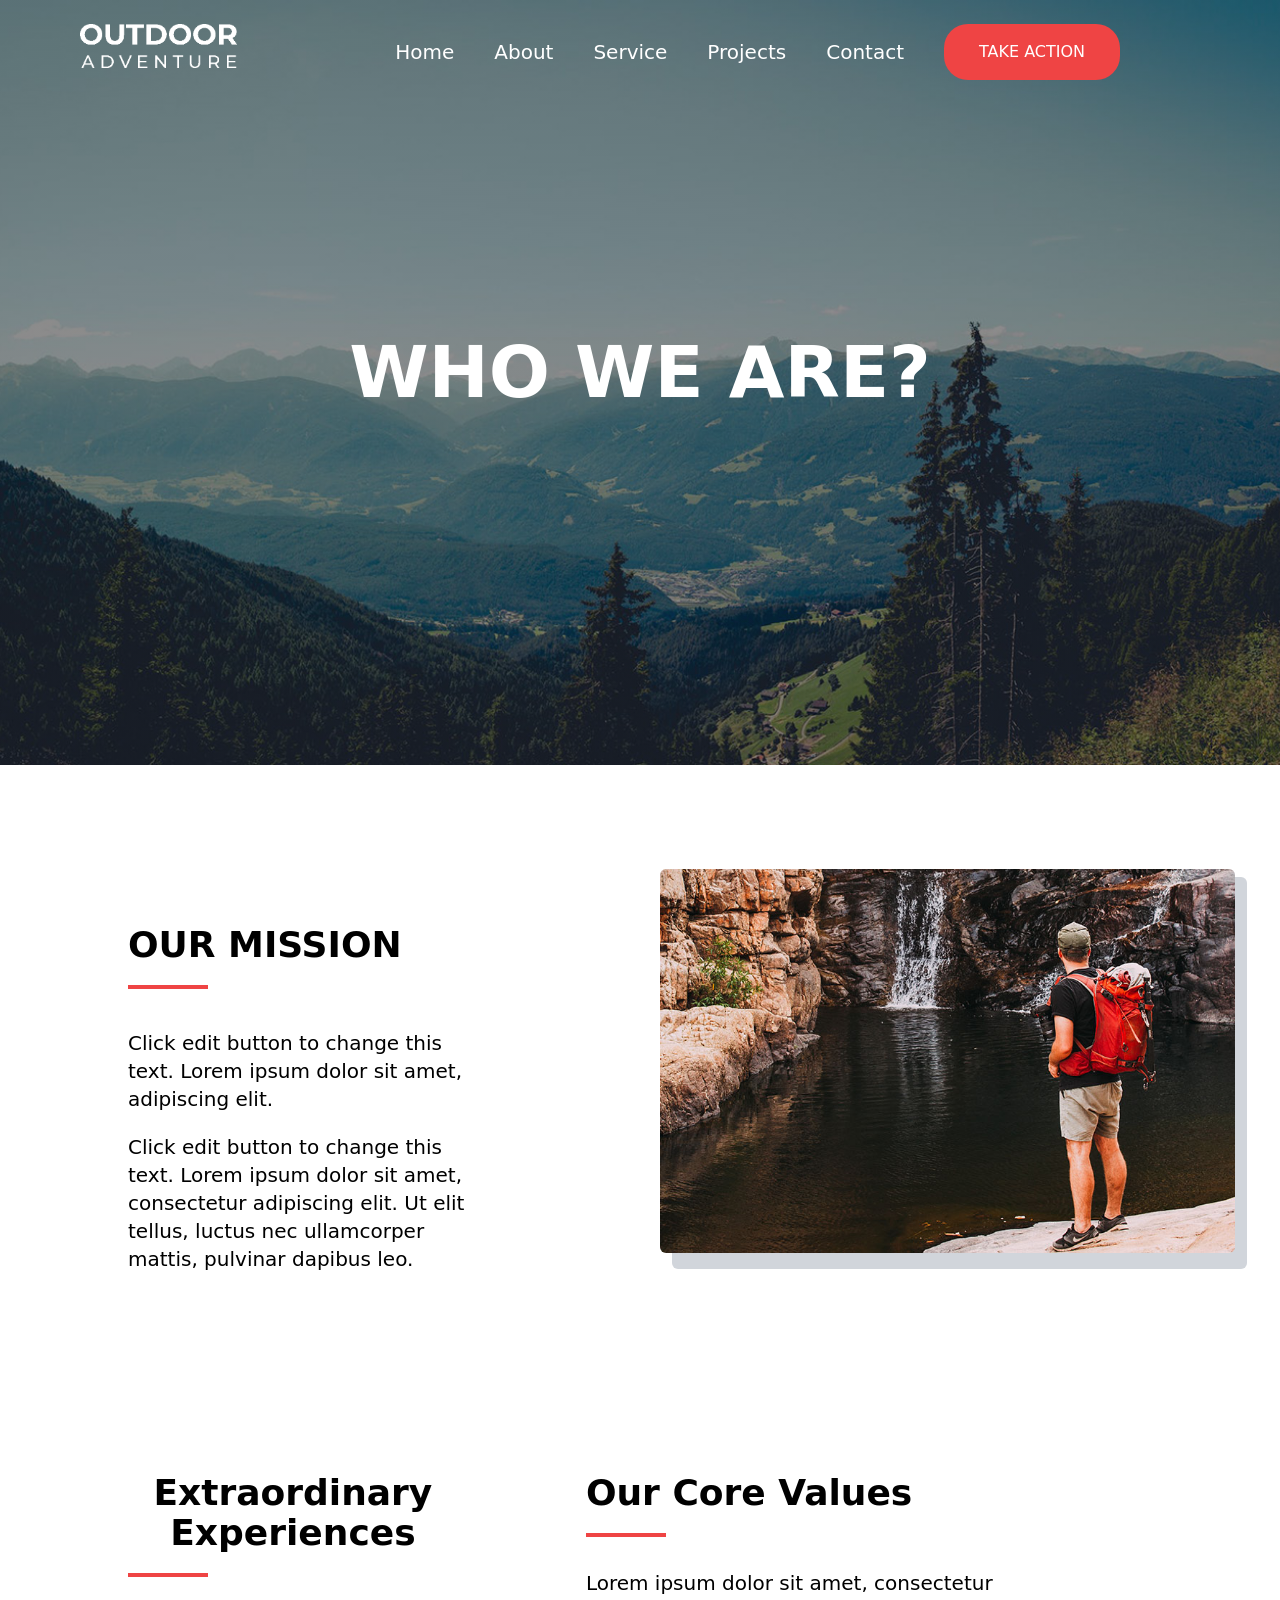
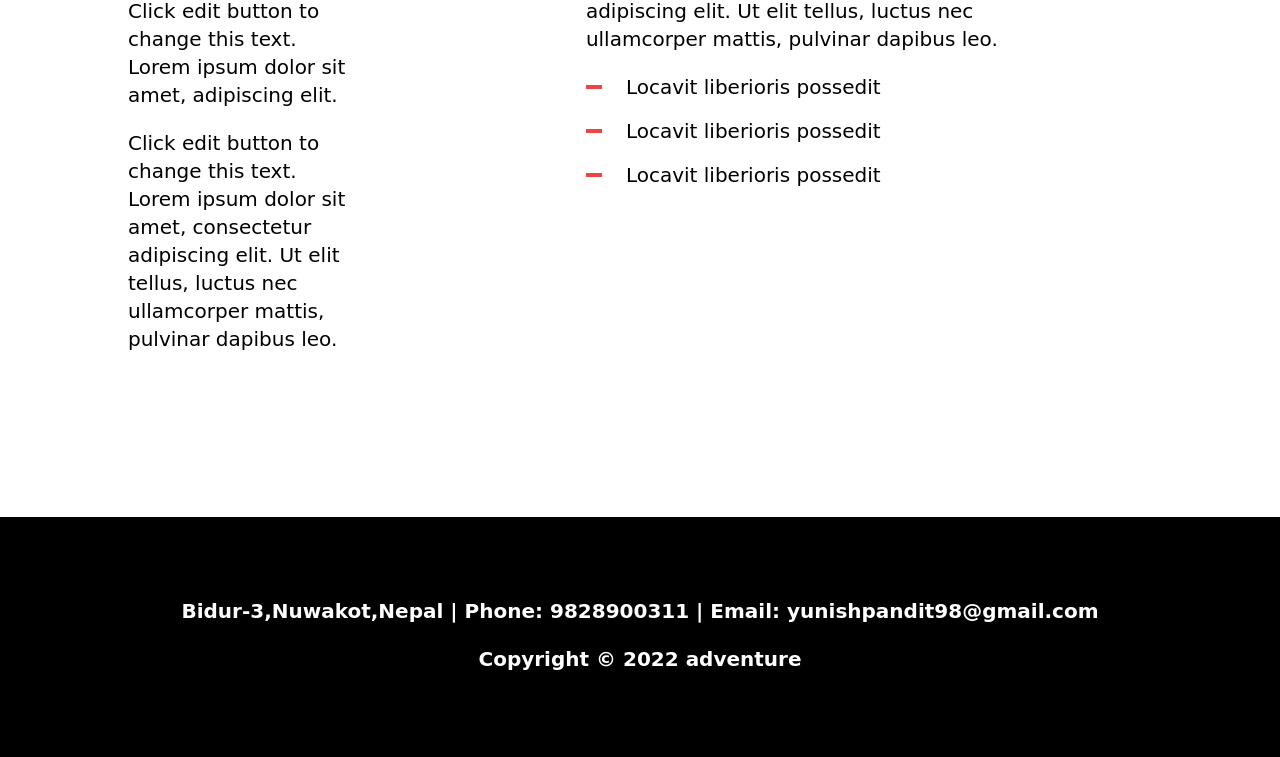
==== about.html @ 06746fb5 "completed" ====
<!DOCTYPE html>
<html lang="en">
<head>
    <meta charset="UTF-8">
    <meta http-equiv="X-UA-Compatible" content="IE=edge">
    <meta name="viewport" content="width=device-width, initial-scale=1.0">
    <title>Adventure-Aboutus</title>
    <link rel="stylesheet" href="assets/index.2330fb5c.css">
    <script>
        function shownav() {
            document.getElementById("sidebarnav").style.display = "block";
            document.getElementById("ham").style.display = "none";
            document.getElementById("cross").style.display = "block";
        }
        function hidenav() {
            document.getElementById("sidebarnav").style.display = "none";
            document.getElementById("ham").style.display = "block";
            document.getElementById("cross").style.display = "none";
        }

    </script>
</head>
<body>
    <div class="nav flex p-7 md:hidden justify-between">
        <img class="h-7 " src="assets/logo@2x.png" alt="">
        <div class="menu h-10 w-10 bg-red-500  justify-items-center flex items-center  justify-center">
            <img class=" h-5" src="assets/icons8-menu-24.png" alt="" id="ham" onclick="shownav()">
            <img class=" h-5 hidden " src="assets/icons8-close-24.png" alt="" id="cross" onclick="hidenav()">
        </div>
    </div>
    <div class="allfeature  hidden md:hidden" id="sidebarnav">
        <hr>
       <a href="index.html"><p class="font-semibold pt-2 pb-2 pl-6 text-base cursor-pointer">Home</p></a>
        <hr>
       <a href="about.html"><p class="font-semibold pt-2 pb-2 pl-6 text-base cursor-pointer">About</p></a>
        <hr>
       <a href="service.html"> <p class="font-semibold pt-2 pb-2 pl-6 text-base cursor-pointer">Service</p></a>
        <hr>
        <a href="project.html"><p class="font-semibold pt-2 pb-2 pl-6 text-base cursor-pointer">Projects</p></a>
        <hr>
        <a href="contact.html"><p class="font-semibold pt-2 pb-2 pl-6 text-base cursor-pointer">Contact</p></a>
        <hr>
    </div>
    <div style="background-image:linear-gradient(to bottom, rgba(7, 7, 7, 0.459), rgba(10, 9, 9, 0.479)),
 url('assets/about-bg-5.jpg');"
        class="header  md:h-[85vh] bg-center bg-cover h-[35vh] w-full  bg-no-repeat ">
        <div class="nav1 md:flex hidden pt-6  justify-between">
            <img class="h-11 pl-20" src="assets/white-logo@2x.png" alt="">
            <div class="allcato flex space-x-10 pr-40 items-center">
               <a href="index.html"> <p class="font-medium text-white text-xl cursor-pointer">Home</p></a>
               <a href="about.html"> <p class="font-medium text-white text-xl cursor-pointer">About</p></a>
              <a href="service.html">  <p class="font-medium text-white text-xl cursor-pointer">Service</p></a>
              <a href="project.html"> <p class="font-medium text-white text-xl cursor-pointer">Projects</p></a>
              <a href="contact.html">  <p class="font-medium text-white text-xl cursor-pointer">Contact</p></a>
                <button class="h-14 w-44 bg-red-500 text-white rounded-3xl">
                    <p class="font-medium">TAKE ACTION</p>
                </button>
            </div>
        </div>
        <div class="title flex flex-col  text-center md:mt-40 items-center pt-24">
            <h1 class="md:text-7xl font-bold text-white text-4xl">WHO WE ARE?</h1>
            
        </div>
    </div>
    <div class="mission md:flex">
        <div class="texts md:w-[50%] md:pt-20">
            <div class="upcoming pt-14 md:pt-20 md:pl-32 items-center text-center flex flex-col justify-center md:items-start">
                <p class="text-2xl font-bold md:text-4xl">OUR MISSION</p>
                <div class="line h-1 w-20 bg-red-500 mt-5 "></div>
            </div>
            <div class="text text-center p-10 md:pl-32 md:text-start md:w-[80%]">
                <p class="text-xl">Click edit button to change this text. Lorem ipsum dolor sit amet, adipiscing elit.</p>
                <p class="text-xl pt-5">Click edit button to change this text. Lorem ipsum dolor sit amet, consectetur adipiscing elit. Ut elit tellus, luctus nec ullamcorper mattis, pulvinar dapibus leo.</p>
            </div>
        </div>
        <div class="image">
            <div class="profile  mt-10 md:mt-20 p-8">
                <div class="cont md:h-[24.5rem] h-[40%]   bg-gray-300 rounded-md">
                    <img class=" md:h-96 h-40%  rounded-md  relative right-3 bottom-2" src="assets/outdoor-image-02.jpg" alt="">
                </div>


            </div>
        </div>
    </div>
    <div class="allthings md:flex md:pt-20 ">
       <div class="expre md:w-[60%]">
        <div class="upcoming pt-14 md:pt-20 md:pl-32 items-center text-center flex flex-col justify-center md:items-start">
            <p class="text-2xl font-bold md:text-4xl">Extraordinary Experiences</p>
            <div class="line h-1 w-20 bg-red-500 mt-5 "></div>
        </div>
        <div class="text text-center p-5 md:pl-32 md:text-start md:w-[80%]">
            <p class="text-xl">Click edit button to change this text. Lorem ipsum dolor sit amet, adipiscing elit.</p>
            <p class="text-xl pt-5">Click edit button to change this text. Lorem ipsum dolor sit amet, consectetur adipiscing elit. Ut elit tellus, luctus nec ullamcorper mattis, pulvinar dapibus leo.</p>
        </div>
       </div>
        <div class="core">
            <div class="upcoming pt-5 md:pt-20 md:pl-32 items-center text-center flex flex-col justify-center md:items-start">
                <p class="text-2xl font-bold md:text-4xl">Our Core Values</p>
                <div class="line h-1 w-20 bg-red-500 mt-5 "></div>
            </div>
            <div class="text text-center p-8 md:pl-32 md:text-start md:w-[80%]">
                <p class="text-xl">Lorem ipsum dolor sit amet, consectetur adipiscing elit. Ut elit tellus, luctus nec ullamcorper mattis, pulvinar dapibus leo.</p>
                <div class="lines pt-5 space-y-4">
                    <div class="line1 flex items-center space-x-6">
                        <div class="line h-1 w-4 bg-red-500  "></div>
                        <p class="text-xl">Locavit liberioris possedit</p>
                    </div>
                    <div class="line1 flex items-center space-x-6">
                        <div class="line h-1 w-4 bg-red-500 "></div>
                        <p class="text-xl">Locavit liberioris possedit</p>
                    </div>
                    <div class="line1 flex items-center space-x-6">
                        <div class="line h-1 w-4 bg-red-500 "></div>
                        <p class="text-xl">Locavit liberioris possedit</p>
                    </div>
                </div>
            </div>
        </div>
    </div>
    <div class="footer w-full h-60 md:mt-36 mt-20 bg-black flex flex-col pt-20 md:font-semibold md:text-xl text-center">
        <p class="text-white">Bidur-3,Nuwakot,Nepal | Phone: 9828900311 | Email: yunishpandit98@gmail.com</p>
        <p class="text-white pt-5">Copyright © 2022 adventure</p>
     </div>
</body>
</html>
---- assets/index.2330fb5c.css ----
*,:before,:after{box-sizing:border-box;border-width:0;border-style:solid;border-color:#e5e7eb}:before,:after{--tw-content: ""}html{line-height:1.5;-webkit-text-size-adjust:100%;-moz-tab-size:4;-o-tab-size:4;tab-size:4;font-family:ui-sans-serif,system-ui,-apple-system,BlinkMacSystemFont,Segoe UI,Roboto,Helvetica Neue,Arial,Noto Sans,sans-serif,"Apple Color Emoji","Segoe UI Emoji",Segoe UI Symbol,"Noto Color Emoji"}body{margin:0;line-height:inherit}hr{height:0;color:inherit;border-top-width:1px}abbr:where([title]){-webkit-text-decoration:underline dotted;text-decoration:underline dotted}h1,h2,h3,h4,h5,h6{font-size:inherit;font-weight:inherit}a{color:inherit;text-decoration:inherit}b,strong{font-weight:bolder}code,kbd,samp,pre{font-family:ui-monospace,SFMono-Regular,Menlo,Monaco,Consolas,Liberation Mono,Courier New,monospace;font-size:1em}small{font-size:80%}sub,sup{font-size:75%;line-height:0;position:relative;vertical-align:baseline}sub{bottom:-.25em}sup{top:-.5em}table{text-indent:0;border-color:inherit;border-collapse:collapse}button,input,optgroup,select,textarea{font-family:inherit;font-size:100%;font-weight:inherit;line-height:inherit;color:inherit;margin:0;padding:0}button,select{text-transform:none}button,[type=button],[type=reset],[type=submit]{-webkit-appearance:button;background-color:transparent;background-image:none}:-moz-focusring{outline:auto}:-moz-ui-invalid{box-shadow:none}progress{vertical-align:baseline}::-webkit-inner-spin-button,::-webkit-outer-spin-button{height:auto}[type=search]{-webkit-appearance:textfield;outline-offset:-2px}::-webkit-search-decoration{-webkit-appearance:none}::-webkit-file-upload-button{-webkit-appearance:button;font:inherit}summary{display:list-item}blockquote,dl,dd,h1,h2,h3,h4,h5,h6,hr,figure,p,pre{margin:0}fieldset{margin:0;padding:0}legend{padding:0}ol,ul,menu{list-style:none;margin:0;padding:0}textarea{resize:vertical}input::-moz-placeholder,textarea::-moz-placeholder{opacity:1;color:#9ca3af}input:-ms-input-placeholder,textarea:-ms-input-placeholder{opacity:1;color:#9ca3af}input::placeholder,textarea::placeholder{opacity:1;color:#9ca3af}button,[role=button]{cursor:pointer}:disabled{cursor:default}img,svg,video,canvas,audio,iframe,embed,object{display:block;vertical-align:middle}img,video{max-width:100%;height:auto}*,:before,:after{--tw-border-spacing-x: 0;--tw-border-spacing-y: 0;--tw-translate-x: 0;--tw-translate-y: 0;--tw-rotate: 0;--tw-skew-x: 0;--tw-skew-y: 0;--tw-scale-x: 1;--tw-scale-y: 1;--tw-pan-x: ;--tw-pan-y: ;--tw-pinch-zoom: ;--tw-scroll-snap-strictness: proximity;--tw-ordinal: ;--tw-slashed-zero: ;--tw-numeric-figure: ;--tw-numeric-spacing: ;--tw-numeric-fraction: ;--tw-ring-inset: ;--tw-ring-offset-width: 0px;--tw-ring-offset-color: #fff;--tw-ring-color: rgb(59 130 246 / .5);--tw-ring-offset-shadow: 0 0 #0000;--tw-ring-shadow: 0 0 #0000;--tw-shadow: 0 0 #0000;--tw-shadow-colored: 0 0 #0000;--tw-blur: ;--tw-brightness: ;--tw-contrast: ;--tw-grayscale: ;--tw-hue-rotate: ;--tw-invert: ;--tw-saturate: ;--tw-sepia: ;--tw-drop-shadow: ;--tw-backdrop-blur: ;--tw-backdrop-brightness: ;--tw-backdrop-contrast: ;--tw-backdrop-grayscale: ;--tw-backdrop-hue-rotate: ;--tw-backdrop-invert: ;--tw-backdrop-opacity: ;--tw-backdrop-saturate: ;--tw-backdrop-sepia: }::-webkit-backdrop{--tw-border-spacing-x: 0;--tw-border-spacing-y: 0;--tw-translate-x: 0;--tw-translate-y: 0;--tw-rotate: 0;--tw-skew-x: 0;--tw-skew-y: 0;--tw-scale-x: 1;--tw-scale-y: 1;--tw-pan-x: ;--tw-pan-y: ;--tw-pinch-zoom: ;--tw-scroll-snap-strictness: proximity;--tw-ordinal: ;--tw-slashed-zero: ;--tw-numeric-figure: ;--tw-numeric-spacing: ;--tw-numeric-fraction: ;--tw-ring-inset: ;--tw-ring-offset-width: 0px;--tw-ring-offset-color: #fff;--tw-ring-color: rgb(59 130 246 / .5);--tw-ring-offset-shadow: 0 0 #0000;--tw-ring-shadow: 0 0 #0000;--tw-shadow: 0 0 #0000;--tw-shadow-colored: 0 0 #0000;--tw-blur: ;--tw-brightness: ;--tw-contrast: ;--tw-grayscale: ;--tw-hue-rotate: ;--tw-invert: ;--tw-saturate: ;--tw-sepia: ;--tw-drop-shadow: ;--tw-backdrop-blur: ;--tw-backdrop-brightness: ;--tw-backdrop-contrast: ;--tw-backdrop-grayscale: ;--tw-backdrop-hue-rotate: ;--tw-backdrop-invert: ;--tw-backdrop-opacity: ;--tw-backdrop-saturate: ;--tw-backdrop-sepia: }::backdrop{--tw-border-spacing-x: 0;--tw-border-spacing-y: 0;--tw-translate-x: 0;--tw-translate-y: 0;--tw-rotate: 0;--tw-skew-x: 0;--tw-skew-y: 0;--tw-scale-x: 1;--tw-scale-y: 1;--tw-pan-x: ;--tw-pan-y: ;--tw-pinch-zoom: ;--tw-scroll-snap-strictness: proximity;--tw-ordinal: ;--tw-slashed-zero: ;--tw-numeric-figure: ;--tw-numeric-spacing: ;--tw-numeric-fraction: ;--tw-ring-inset: ;--tw-ring-offset-width: 0px;--tw-ring-offset-color: #fff;--tw-ring-color: rgb(59 130 246 / .5);--tw-ring-offset-shadow: 0 0 #0000;--tw-ring-shadow: 0 0 #0000;--tw-shadow: 0 0 #0000;--tw-shadow-colored: 0 0 #0000;--tw-blur: ;--tw-brightness: ;--tw-contrast: ;--tw-grayscale: ;--tw-hue-rotate: ;--tw-invert: ;--tw-saturate: ;--tw-sepia: ;--tw-drop-shadow: ;--tw-backdrop-blur: ;--tw-backdrop-brightness: ;--tw-backdrop-contrast: ;--tw-backdrop-grayscale: ;--tw-backdrop-hue-rotate: ;--tw-backdrop-invert: ;--tw-backdrop-opacity: ;--tw-backdrop-saturate: ;--tw-backdrop-sepia: }.container{width:100%}@media (min-width: 640px){.container{max-width:640px}}@media (min-width: 768px){.container{max-width:768px}}@media (min-width: 1024px){.container{max-width:1024px}}@media (min-width: 1280px){.container{max-width:1280px}}@media (min-width: 1536px){.container{max-width:1536px}}.relative{position:relative}.right-3{right:.75rem}.bottom-2{bottom:.5rem}.bottom-1{bottom:.25rem}.mt-5{margin-top:1.25rem}.mt-10{margin-top:2.5rem}.mt-20{margin-top:5rem}.mt-3{margin-top:.75rem}.mt-16{margin-top:4rem}.mt-40{margin-top:10rem}.mt-2{margin-top:.5rem}.block{display:block}.flex{display:flex}.hidden{display:none}.h-7{height:1.75rem}.h-10{height:2.5rem}.h-5{height:1.25rem}.h-\[35vh\]{height:35vh}.h-11{height:2.75rem}.h-14{height:3.5rem}.h-1{height:.25rem}.h-\[40\%\]{height:40%}.h-40{height:10rem}.h-60{height:15rem}.h-12{height:3rem}.h-\[45vh\]{height:45vh}.h-32{height:8rem}.h-\[60vh\]{height:60vh}.h-3{height:.75rem}.w-10{width:2.5rem}.w-full{width:100%}.w-44{width:11rem}.w-20{width:5rem}.w-4{width:1rem}.w-\[90\%\]{width:90%}.w-52{width:13rem}.w-12{width:3rem}.w-16{width:4rem}.w-80{width:20rem}.w-3{width:.75rem}.w-\[100\%\]{width:100%}.cursor-pointer{cursor:pointer}.flex-col{flex-direction:column}.items-center{align-items:center}.justify-center{justify-content:center}.justify-between{justify-content:space-between}.justify-items-center{justify-items:center}.space-x-10>:not([hidden])~:not([hidden]){--tw-space-x-reverse: 0;margin-right:calc(2.5rem * var(--tw-space-x-reverse));margin-left:calc(2.5rem * calc(1 - var(--tw-space-x-reverse)))}.space-y-4>:not([hidden])~:not([hidden]){--tw-space-y-reverse: 0;margin-top:calc(1rem * calc(1 - var(--tw-space-y-reverse)));margin-bottom:calc(1rem * var(--tw-space-y-reverse))}.space-x-6>:not([hidden])~:not([hidden]){--tw-space-x-reverse: 0;margin-right:calc(1.5rem * var(--tw-space-x-reverse));margin-left:calc(1.5rem * calc(1 - var(--tw-space-x-reverse)))}.space-x-5>:not([hidden])~:not([hidden]){--tw-space-x-reverse: 0;margin-right:calc(1.25rem * var(--tw-space-x-reverse));margin-left:calc(1.25rem * calc(1 - var(--tw-space-x-reverse)))}.space-x-3>:not([hidden])~:not([hidden]){--tw-space-x-reverse: 0;margin-right:calc(.75rem * var(--tw-space-x-reverse));margin-left:calc(.75rem * calc(1 - var(--tw-space-x-reverse)))}.rounded-3xl{border-radius:1.5rem}.rounded-md{border-radius:.375rem}.rounded-sm{border-radius:.125rem}.rounded-full{border-radius:9999px}.rounded-2xl{border-radius:1rem}.rounded-xl{border-radius:.75rem}.rounded-lg{border-radius:.5rem}.border{border-width:1px}.border-gray-200{--tw-border-opacity: 1;border-color:rgb(229 231 235 / var(--tw-border-opacity))}.bg-red-500{--tw-bg-opacity: 1;background-color:rgb(239 68 68 / var(--tw-bg-opacity))}.bg-gray-300{--tw-bg-opacity: 1;background-color:rgb(209 213 219 / var(--tw-bg-opacity))}.bg-black{--tw-bg-opacity: 1;background-color:rgb(0 0 0 / var(--tw-bg-opacity))}.bg-gray-200{--tw-bg-opacity: 1;background-color:rgb(229 231 235 / var(--tw-bg-opacity))}.bg-red-200{--tw-bg-opacity: 1;background-color:rgb(254 202 202 / var(--tw-bg-opacity))}.bg-cover{background-size:cover}.bg-center{background-position:center}.bg-no-repeat{background-repeat:no-repeat}.p-7{padding:1.75rem}.p-10{padding:2.5rem}.p-8{padding:2rem}.p-5{padding:1.25rem}.p-4{padding:1rem}.p-2{padding:.5rem}.p-3{padding:.75rem}.p-6{padding:1.5rem}.pt-2{padding-top:.5rem}.pb-2{padding-bottom:.5rem}.pl-6{padding-left:1.5rem}.pt-6{padding-top:1.5rem}.pl-20{padding-left:5rem}.pr-40{padding-right:10rem}.pt-24{padding-top:6rem}.pt-14{padding-top:3.5rem}.pt-5{padding-top:1.25rem}.pt-20{padding-top:5rem}.pr-5{padding-right:1.25rem}.pl-5{padding-left:1.25rem}.pl-4{padding-left:1rem}.pt-4{padding-top:1rem}.pt-1{padding-top:.25rem}.pt-8{padding-top:2rem}.pt-28{padding-top:7rem}.pt-12{padding-top:3rem}.text-center{text-align:center}.text-base{font-size:1rem;line-height:1.5rem}.text-xl{font-size:1.25rem;line-height:1.75rem}.text-4xl{font-size:2.25rem;line-height:2.5rem}.text-2xl{font-size:1.5rem;line-height:2rem}.text-sm{font-size:.875rem;line-height:1.25rem}.font-semibold{font-weight:600}.font-medium{font-weight:500}.font-bold{font-weight:700}.text-white{--tw-text-opacity: 1;color:rgb(255 255 255 / var(--tw-text-opacity))}.text-gray-400{--tw-text-opacity: 1;color:rgb(156 163 175 / var(--tw-text-opacity))}.hover\:bg-black:hover{--tw-bg-opacity: 1;background-color:rgb(0 0 0 / var(--tw-bg-opacity))}@media (min-width: 768px){.md\:mt-40{margin-top:10rem}.md\:mt-20{margin-top:5rem}.md\:mt-36{margin-top:9rem}.md\:ml-20{margin-left:5rem}.md\:mt-56{margin-top:14rem}.md\:block{display:block}.md\:flex{display:flex}.md\:hidden{display:none}.md\:h-\[85vh\]{height:85vh}.md\:h-\[24\.5rem\]{height:24.5rem}.md\:h-96{height:24rem}.md\:h-\[100vh\]{height:100vh}.md\:h-14{height:3.5rem}.md\:h-\[80vh\]{height:80vh}.md\:w-\[50\%\]{width:50%}.md\:w-\[80\%\]{width:80%}.md\:w-\[60\%\]{width:60%}.md\:w-\[70\%\]{width:70%}.md\:w-\[33\%\]{width:33%}.md\:w-\[55\%\]{width:55%}.md\:w-\[100\%\]{width:100%}.md\:w-\[45\%\]{width:45%}.md\:w-\[90\%\]{width:90%}.md\:flex-row{flex-direction:row}.md\:items-start{align-items:flex-start}.md\:items-center{align-items:center}.md\:justify-start{justify-content:flex-start}.md\:justify-center{justify-content:center}.md\:space-x-32>:not([hidden])~:not([hidden]){--tw-space-x-reverse: 0;margin-right:calc(8rem * var(--tw-space-x-reverse));margin-left:calc(8rem * calc(1 - var(--tw-space-x-reverse)))}.md\:bg-fixed{background-attachment:fixed}.md\:p-20{padding:5rem}.md\:pt-20{padding-top:5rem}.md\:pl-32{padding-left:8rem}.md\:pl-20{padding-left:5rem}.md\:pt-5{padding-top:1.25rem}.md\:pt-2{padding-top:.5rem}.md\:pt-6{padding-top:1.5rem}.md\:pl-\[40\%\]{padding-left:40%}.md\:pt-28{padding-top:7rem}.md\:pl-0{padding-left:0}.md\:pr-8{padding-right:2rem}.md\:pt-0{padding-top:0}.md\:pl-\[26\%\]{padding-left:26%}.md\:pr-\[26\%\]{padding-right:26%}.md\:text-center{text-align:center}.md\:text-start{text-align:start}.md\:text-7xl{font-size:4.5rem;line-height:1}.md\:text-4xl{font-size:2.25rem;line-height:2.5rem}.md\:text-xl{font-size:1.25rem;line-height:1.75rem}.md\:text-2xl{font-size:1.5rem;line-height:2rem}.md\:text-5xl{font-size:3rem;line-height:1}.md\:text-6xl{font-size:3.75rem;line-height:1}.md\:font-semibold{font-weight:600}}
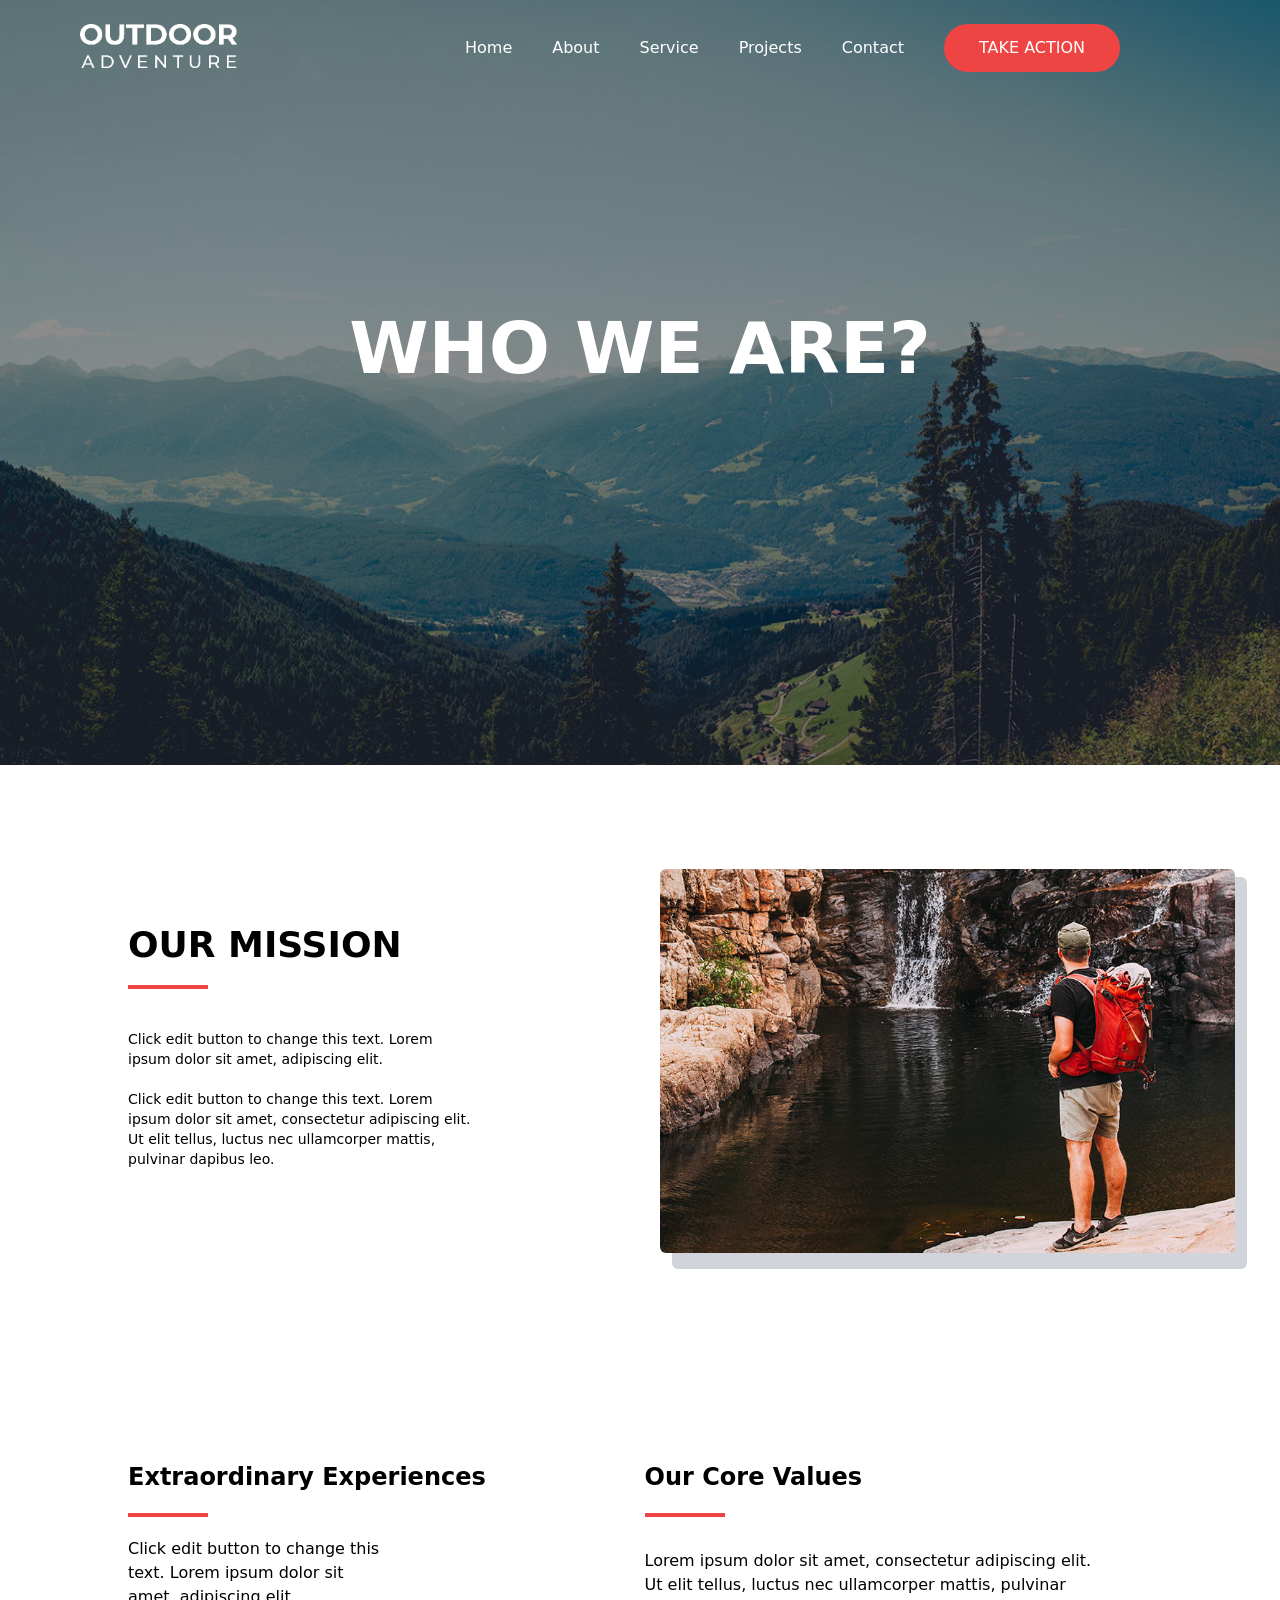
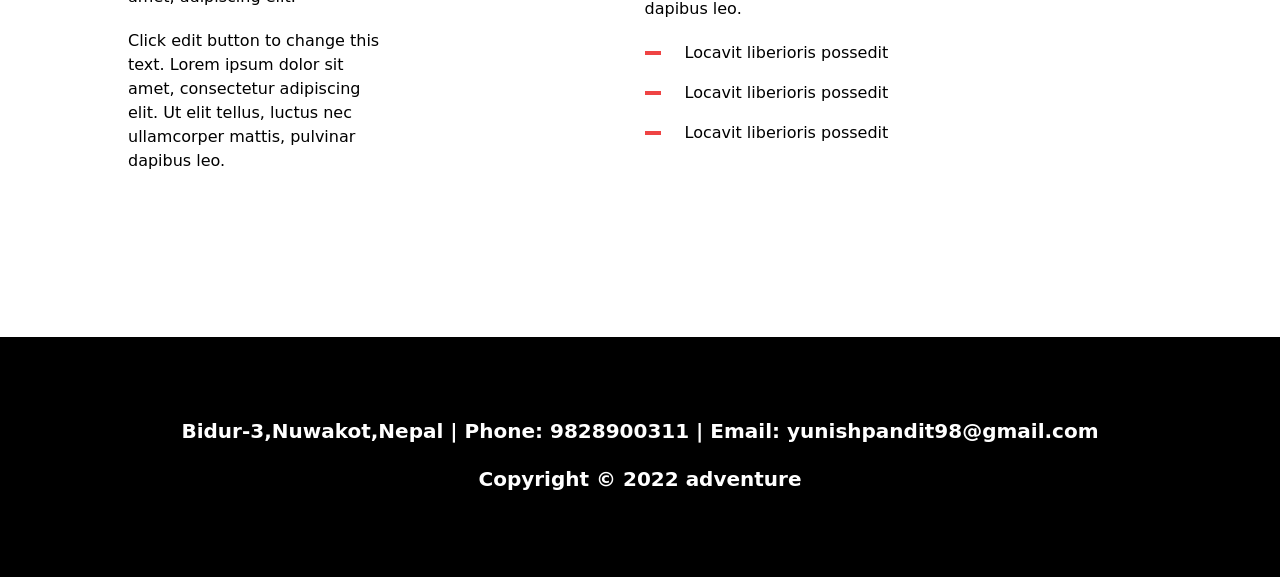
==== commit 03c5b635: "Completed" ====
--- a/about.html
+++ b/about.html
@@ -4,8 +4,8 @@
     <meta charset="UTF-8">
     <meta http-equiv="X-UA-Compatible" content="IE=edge">
     <meta name="viewport" content="width=device-width, initial-scale=1.0">
-    <title>Adventure-Aboutus</title>
-    <link rel="stylesheet" href="assets/index.2330fb5c.css">
+    <title>Adventure-About</title>
+    <link rel="stylesheet" href="assets/index.d28e7004.css">
     <script>
         function shownav() {
             document.getElementById("sidebarnav").style.display = "block";
@@ -22,7 +22,7 @@
 </head>
 <body>
     <div class="nav flex p-7 md:hidden justify-between">
-        <img class="h-7 " src="assets/logo@2x.png" alt="">
+        <a href="index.html"><img class="h-7 " src="assets/logo@2x.png" alt=""></a>
         <div class="menu h-10 w-10 bg-red-500  justify-items-center flex items-center  justify-center">
             <img class=" h-5" src="assets/icons8-menu-24.png" alt="" id="ham" onclick="shownav()">
             <img class=" h-5 hidden " src="assets/icons8-close-24.png" alt="" id="cross" onclick="hidenav()">
@@ -30,34 +30,34 @@
     </div>
     <div class="allfeature  hidden md:hidden" id="sidebarnav">
         <hr>
-       <a href="index.html"><p class="font-semibold pt-2 pb-2 pl-6 text-base cursor-pointer">Home</p></a>
+       <a href="index.html"> <p class="font-semibold pt-2 pb-2 pl-6 text-base cursor-pointer">Home</p></a>
         <hr>
-       <a href="about.html"><p class="font-semibold pt-2 pb-2 pl-6 text-base cursor-pointer">About</p></a>
+      <a href="about.html">  <p class="font-semibold pt-2 pb-2 pl-6 text-base cursor-pointer">About</p></a>
         <hr>
        <a href="service.html"> <p class="font-semibold pt-2 pb-2 pl-6 text-base cursor-pointer">Service</p></a>
         <hr>
-        <a href="project.html"><p class="font-semibold pt-2 pb-2 pl-6 text-base cursor-pointer">Projects</p></a>
+       <a href="project.html"> <p class="font-semibold pt-2 pb-2 pl-6 text-base cursor-pointer">Projects</p></a>
         <hr>
-        <a href="contact.html"><p class="font-semibold pt-2 pb-2 pl-6 text-base cursor-pointer">Contact</p></a>
+       <a href="contact.html"> <p class="font-semibold pt-2 pb-2 pl-6 text-base cursor-pointer">Contact</p></a>
         <hr>
     </div>
     <div style="background-image:linear-gradient(to bottom, rgba(7, 7, 7, 0.459), rgba(10, 9, 9, 0.479)),
  url('assets/about-bg-5.jpg');"
         class="header  md:h-[85vh] bg-center bg-cover h-[35vh] w-full  bg-no-repeat ">
         <div class="nav1 md:flex hidden pt-6  justify-between">
-            <img class="h-11 pl-20" src="assets/white-logo@2x.png" alt="">
+            <a href="index.html"><img class="h-11 pl-20" src="assets/white-logo@2x.png" alt=""></a>
             <div class="allcato flex space-x-10 pr-40 items-center">
-               <a href="index.html"> <p class="font-medium text-white text-xl cursor-pointer">Home</p></a>
-               <a href="about.html"> <p class="font-medium text-white text-xl cursor-pointer">About</p></a>
-              <a href="service.html">  <p class="font-medium text-white text-xl cursor-pointer">Service</p></a>
-              <a href="project.html"> <p class="font-medium text-white text-xl cursor-pointer">Projects</p></a>
-              <a href="contact.html">  <p class="font-medium text-white text-xl cursor-pointer">Contact</p></a>
-                <button class="h-14 w-44 bg-red-500 text-white rounded-3xl">
-                    <p class="font-medium">TAKE ACTION</p>
-                </button>
-            </div>
+                <a href="index.html"> <p class="font-medium text-white  cursor-pointer">Home</p></a>
+                <a href="about.html"> <p class="font-medium text-white  cursor-pointer">About</p></a>
+                <a href="service.html"> <p class="font-medium text-white cursor-pointer">Service</p></a>
+                <a href="project.html"><p class="font-medium text-white cursor-pointer">Projects</p></a> 
+                <a href="contact.html"> <p class="font-medium text-white  cursor-pointer">Contact</p></a>
+                 <button class="h-12 w-44 bg-red-500 text-white rounded-3xl">
+                     <p class="font-medium">TAKE ACTION</p>
+                 </button>
+             </div>
         </div>
-        <div class="title flex flex-col  text-center md:mt-40 items-center pt-24">
+        <div class="title flex flex-col  text-center md:mt-36 items-center pt-24">
             <h1 class="md:text-7xl font-bold text-white text-4xl">WHO WE ARE?</h1>
             
         </div>
@@ -69,8 +69,8 @@
                 <div class="line h-1 w-20 bg-red-500 mt-5 "></div>
             </div>
             <div class="text text-center p-10 md:pl-32 md:text-start md:w-[80%]">
-                <p class="text-xl">Click edit button to change this text. Lorem ipsum dolor sit amet, adipiscing elit.</p>
-                <p class="text-xl pt-5">Click edit button to change this text. Lorem ipsum dolor sit amet, consectetur adipiscing elit. Ut elit tellus, luctus nec ullamcorper mattis, pulvinar dapibus leo.</p>
+                <p class="text-sm">Click edit button to change this text. Lorem ipsum dolor sit amet, adipiscing elit.</p>
+                <p class="text-sm pt-5">Click edit button to change this text. Lorem ipsum dolor sit amet, consectetur adipiscing elit. Ut elit tellus, luctus nec ullamcorper mattis, pulvinar dapibus leo.</p>
             </div>
         </div>
         <div class="image">
@@ -86,33 +86,33 @@
     <div class="allthings md:flex md:pt-20 ">
        <div class="expre md:w-[60%]">
         <div class="upcoming pt-14 md:pt-20 md:pl-32 items-center text-center flex flex-col justify-center md:items-start">
-            <p class="text-2xl font-bold md:text-4xl">Extraordinary Experiences</p>
+            <p class="text-2xl font-bold ">Extraordinary Experiences</p>
             <div class="line h-1 w-20 bg-red-500 mt-5 "></div>
         </div>
         <div class="text text-center p-5 md:pl-32 md:text-start md:w-[80%]">
-            <p class="text-xl">Click edit button to change this text. Lorem ipsum dolor sit amet, adipiscing elit.</p>
-            <p class="text-xl pt-5">Click edit button to change this text. Lorem ipsum dolor sit amet, consectetur adipiscing elit. Ut elit tellus, luctus nec ullamcorper mattis, pulvinar dapibus leo.</p>
+            <p class="text-xs">Click edit button to change this text. Lorem ipsum dolor sit amet, adipiscing elit.</p>
+            <p class="text-xs pt-5">Click edit button to change this text. Lorem ipsum dolor sit amet, consectetur adipiscing elit. Ut elit tellus, luctus nec ullamcorper mattis, pulvinar dapibus leo.</p>
         </div>
        </div>
         <div class="core">
             <div class="upcoming pt-5 md:pt-20 md:pl-32 items-center text-center flex flex-col justify-center md:items-start">
-                <p class="text-2xl font-bold md:text-4xl">Our Core Values</p>
+                <p class="text-2xl font-bold ">Our Core Values</p>
                 <div class="line h-1 w-20 bg-red-500 mt-5 "></div>
             </div>
             <div class="text text-center p-8 md:pl-32 md:text-start md:w-[80%]">
-                <p class="text-xl">Lorem ipsum dolor sit amet, consectetur adipiscing elit. Ut elit tellus, luctus nec ullamcorper mattis, pulvinar dapibus leo.</p>
+                <p class="text-xs">Lorem ipsum dolor sit amet, consectetur adipiscing elit. Ut elit tellus, luctus nec ullamcorper mattis, pulvinar dapibus leo.</p>
                 <div class="lines pt-5 space-y-4">
                     <div class="line1 flex items-center space-x-6">
                         <div class="line h-1 w-4 bg-red-500  "></div>
-                        <p class="text-xl">Locavit liberioris possedit</p>
+                        <p class="text-xs">Locavit liberioris possedit</p>
                     </div>
                     <div class="line1 flex items-center space-x-6">
                         <div class="line h-1 w-4 bg-red-500 "></div>
-                        <p class="text-xl">Locavit liberioris possedit</p>
+                        <p class="text-xs">Locavit liberioris possedit</p>
                     </div>
                     <div class="line1 flex items-center space-x-6">
                         <div class="line h-1 w-4 bg-red-500 "></div>
-                        <p class="text-xl">Locavit liberioris possedit</p>
+                        <p class="text-xs">Locavit liberioris possedit</p>
                     </div>
                 </div>
             </div>
--- a/assets/index.d28e7004.css
+++ b/assets/index.d28e7004.css
@@ -0,0 +1 @@
+*,:before,:after{box-sizing:border-box;border-width:0;border-style:solid;border-color:#e5e7eb}:before,:after{--tw-content: ""}html{line-height:1.5;-webkit-text-size-adjust:100%;-moz-tab-size:4;-o-tab-size:4;tab-size:4;font-family:ui-sans-serif,system-ui,-apple-system,BlinkMacSystemFont,Segoe UI,Roboto,Helvetica Neue,Arial,Noto Sans,sans-serif,"Apple Color Emoji","Segoe UI Emoji",Segoe UI Symbol,"Noto Color Emoji"}body{margin:0;line-height:inherit}hr{height:0;color:inherit;border-top-width:1px}abbr:where([title]){-webkit-text-decoration:underline dotted;text-decoration:underline dotted}h1,h2,h3,h4,h5,h6{font-size:inherit;font-weight:inherit}a{color:inherit;text-decoration:inherit}b,strong{font-weight:bolder}code,kbd,samp,pre{font-family:ui-monospace,SFMono-Regular,Menlo,Monaco,Consolas,Liberation Mono,Courier New,monospace;font-size:1em}small{font-size:80%}sub,sup{font-size:75%;line-height:0;position:relative;vertical-align:baseline}sub{bottom:-.25em}sup{top:-.5em}table{text-indent:0;border-color:inherit;border-collapse:collapse}button,input,optgroup,select,textarea{font-family:inherit;font-size:100%;font-weight:inherit;line-height:inherit;color:inherit;margin:0;padding:0}button,select{text-transform:none}button,[type=button],[type=reset],[type=submit]{-webkit-appearance:button;background-color:transparent;background-image:none}:-moz-focusring{outline:auto}:-moz-ui-invalid{box-shadow:none}progress{vertical-align:baseline}::-webkit-inner-spin-button,::-webkit-outer-spin-button{height:auto}[type=search]{-webkit-appearance:textfield;outline-offset:-2px}::-webkit-search-decoration{-webkit-appearance:none}::-webkit-file-upload-button{-webkit-appearance:button;font:inherit}summary{display:list-item}blockquote,dl,dd,h1,h2,h3,h4,h5,h6,hr,figure,p,pre{margin:0}fieldset{margin:0;padding:0}legend{padding:0}ol,ul,menu{list-style:none;margin:0;padding:0}textarea{resize:vertical}input::-moz-placeholder,textarea::-moz-placeholder{opacity:1;color:#9ca3af}input:-ms-input-placeholder,textarea:-ms-input-placeholder{opacity:1;color:#9ca3af}input::placeholder,textarea::placeholder{opacity:1;color:#9ca3af}button,[role=button]{cursor:pointer}:disabled{cursor:default}img,svg,video,canvas,audio,iframe,embed,object{display:block;vertical-align:middle}img,video{max-width:100%;height:auto}*,:before,:after{--tw-border-spacing-x: 0;--tw-border-spacing-y: 0;--tw-translate-x: 0;--tw-translate-y: 0;--tw-rotate: 0;--tw-skew-x: 0;--tw-skew-y: 0;--tw-scale-x: 1;--tw-scale-y: 1;--tw-pan-x: ;--tw-pan-y: ;--tw-pinch-zoom: ;--tw-scroll-snap-strictness: proximity;--tw-ordinal: ;--tw-slashed-zero: ;--tw-numeric-figure: ;--tw-numeric-spacing: ;--tw-numeric-fraction: ;--tw-ring-inset: ;--tw-ring-offset-width: 0px;--tw-ring-offset-color: #fff;--tw-ring-color: rgb(59 130 246 / .5);--tw-ring-offset-shadow: 0 0 #0000;--tw-ring-shadow: 0 0 #0000;--tw-shadow: 0 0 #0000;--tw-shadow-colored: 0 0 #0000;--tw-blur: ;--tw-brightness: ;--tw-contrast: ;--tw-grayscale: ;--tw-hue-rotate: ;--tw-invert: ;--tw-saturate: ;--tw-sepia: ;--tw-drop-shadow: ;--tw-backdrop-blur: ;--tw-backdrop-brightness: ;--tw-backdrop-contrast: ;--tw-backdrop-grayscale: ;--tw-backdrop-hue-rotate: ;--tw-backdrop-invert: ;--tw-backdrop-opacity: ;--tw-backdrop-saturate: ;--tw-backdrop-sepia: }::-webkit-backdrop{--tw-border-spacing-x: 0;--tw-border-spacing-y: 0;--tw-translate-x: 0;--tw-translate-y: 0;--tw-rotate: 0;--tw-skew-x: 0;--tw-skew-y: 0;--tw-scale-x: 1;--tw-scale-y: 1;--tw-pan-x: ;--tw-pan-y: ;--tw-pinch-zoom: ;--tw-scroll-snap-strictness: proximity;--tw-ordinal: ;--tw-slashed-zero: ;--tw-numeric-figure: ;--tw-numeric-spacing: ;--tw-numeric-fraction: ;--tw-ring-inset: ;--tw-ring-offset-width: 0px;--tw-ring-offset-color: #fff;--tw-ring-color: rgb(59 130 246 / .5);--tw-ring-offset-shadow: 0 0 #0000;--tw-ring-shadow: 0 0 #0000;--tw-shadow: 0 0 #0000;--tw-shadow-colored: 0 0 #0000;--tw-blur: ;--tw-brightness: ;--tw-contrast: ;--tw-grayscale: ;--tw-hue-rotate: ;--tw-invert: ;--tw-saturate: ;--tw-sepia: ;--tw-drop-shadow: ;--tw-backdrop-blur: ;--tw-backdrop-brightness: ;--tw-backdrop-contrast: ;--tw-backdrop-grayscale: ;--tw-backdrop-hue-rotate: ;--tw-backdrop-invert: ;--tw-backdrop-opacity: ;--tw-backdrop-saturate: ;--tw-backdrop-sepia: }::backdrop{--tw-border-spacing-x: 0;--tw-border-spacing-y: 0;--tw-translate-x: 0;--tw-translate-y: 0;--tw-rotate: 0;--tw-skew-x: 0;--tw-skew-y: 0;--tw-scale-x: 1;--tw-scale-y: 1;--tw-pan-x: ;--tw-pan-y: ;--tw-pinch-zoom: ;--tw-scroll-snap-strictness: proximity;--tw-ordinal: ;--tw-slashed-zero: ;--tw-numeric-figure: ;--tw-numeric-spacing: ;--tw-numeric-fraction: ;--tw-ring-inset: ;--tw-ring-offset-width: 0px;--tw-ring-offset-color: #fff;--tw-ring-color: rgb(59 130 246 / .5);--tw-ring-offset-shadow: 0 0 #0000;--tw-ring-shadow: 0 0 #0000;--tw-shadow: 0 0 #0000;--tw-shadow-colored: 0 0 #0000;--tw-blur: ;--tw-brightness: ;--tw-contrast: ;--tw-grayscale: ;--tw-hue-rotate: ;--tw-invert: ;--tw-saturate: ;--tw-sepia: ;--tw-drop-shadow: ;--tw-backdrop-blur: ;--tw-backdrop-brightness: ;--tw-backdrop-contrast: ;--tw-backdrop-grayscale: ;--tw-backdrop-hue-rotate: ;--tw-backdrop-invert: ;--tw-backdrop-opacity: ;--tw-backdrop-saturate: ;--tw-backdrop-sepia: }.container{width:100%}@media (min-width: 640px){.container{max-width:640px}}@media (min-width: 768px){.container{max-width:768px}}@media (min-width: 1024px){.container{max-width:1024px}}@media (min-width: 1280px){.container{max-width:1280px}}@media (min-width: 1536px){.container{max-width:1536px}}.relative{position:relative}.right-3{right:.75rem}.bottom-2{bottom:.5rem}.bottom-1{bottom:.25rem}.mt-5{margin-top:1.25rem}.mt-10{margin-top:2.5rem}.mt-20{margin-top:5rem}.mt-3{margin-top:.75rem}.mt-16{margin-top:4rem}.mt-40{margin-top:10rem}.mt-2{margin-top:.5rem}.block{display:block}.flex{display:flex}.hidden{display:none}.h-7{height:1.75rem}.h-10{height:2.5rem}.h-5{height:1.25rem}.h-\[35vh\]{height:35vh}.h-11{height:2.75rem}.h-14{height:3.5rem}.h-1{height:.25rem}.h-\[40\%\]{height:40%}.h-40{height:10rem}.h-60{height:15rem}.h-12{height:3rem}.h-\[45vh\]{height:45vh}.h-32{height:8rem}.h-\[60vh\]{height:60vh}.h-3{height:.75rem}.w-10{width:2.5rem}.w-full{width:100%}.w-44{width:11rem}.w-20{width:5rem}.w-4{width:1rem}.w-\[90\%\]{width:90%}.w-52{width:13rem}.w-12{width:3rem}.w-16{width:4rem}.w-80{width:20rem}.w-3{width:.75rem}.w-\[100\%\]{width:100%}.cursor-pointer{cursor:pointer}.flex-col{flex-direction:column}.items-center{align-items:center}.justify-center{justify-content:center}.justify-between{justify-content:space-between}.justify-items-center{justify-items:center}.space-x-10>:not([hidden])~:not([hidden]){--tw-space-x-reverse: 0;margin-right:calc(2.5rem * var(--tw-space-x-reverse));margin-left:calc(2.5rem * calc(1 - var(--tw-space-x-reverse)))}.space-y-4>:not([hidden])~:not([hidden]){--tw-space-y-reverse: 0;margin-top:calc(1rem * calc(1 - var(--tw-space-y-reverse)));margin-bottom:calc(1rem * var(--tw-space-y-reverse))}.space-x-6>:not([hidden])~:not([hidden]){--tw-space-x-reverse: 0;margin-right:calc(1.5rem * var(--tw-space-x-reverse));margin-left:calc(1.5rem * calc(1 - var(--tw-space-x-reverse)))}.space-x-5>:not([hidden])~:not([hidden]){--tw-space-x-reverse: 0;margin-right:calc(1.25rem * var(--tw-space-x-reverse));margin-left:calc(1.25rem * calc(1 - var(--tw-space-x-reverse)))}.space-x-3>:not([hidden])~:not([hidden]){--tw-space-x-reverse: 0;margin-right:calc(.75rem * var(--tw-space-x-reverse));margin-left:calc(.75rem * calc(1 - var(--tw-space-x-reverse)))}.rounded-3xl{border-radius:1.5rem}.rounded-md{border-radius:.375rem}.rounded-sm{border-radius:.125rem}.rounded-full{border-radius:9999px}.rounded-2xl{border-radius:1rem}.rounded-xl{border-radius:.75rem}.rounded-lg{border-radius:.5rem}.border{border-width:1px}.border-gray-200{--tw-border-opacity: 1;border-color:rgb(229 231 235 / var(--tw-border-opacity))}.bg-red-500{--tw-bg-opacity: 1;background-color:rgb(239 68 68 / var(--tw-bg-opacity))}.bg-gray-300{--tw-bg-opacity: 1;background-color:rgb(209 213 219 / var(--tw-bg-opacity))}.bg-black{--tw-bg-opacity: 1;background-color:rgb(0 0 0 / var(--tw-bg-opacity))}.bg-gray-200{--tw-bg-opacity: 1;background-color:rgb(229 231 235 / var(--tw-bg-opacity))}.bg-red-200{--tw-bg-opacity: 1;background-color:rgb(254 202 202 / var(--tw-bg-opacity))}.bg-cover{background-size:cover}.bg-center{background-position:center}.bg-no-repeat{background-repeat:no-repeat}.p-7{padding:1.75rem}.p-10{padding:2.5rem}.p-8{padding:2rem}.p-5{padding:1.25rem}.p-4{padding:1rem}.p-2{padding:.5rem}.p-3{padding:.75rem}.p-6{padding:1.5rem}.pt-2{padding-top:.5rem}.pb-2{padding-bottom:.5rem}.pl-6{padding-left:1.5rem}.pt-6{padding-top:1.5rem}.pl-20{padding-left:5rem}.pr-40{padding-right:10rem}.pt-24{padding-top:6rem}.pt-14{padding-top:3.5rem}.pt-5{padding-top:1.25rem}.pt-20{padding-top:5rem}.pr-5{padding-right:1.25rem}.pl-5{padding-left:1.25rem}.pl-4{padding-left:1rem}.pt-4{padding-top:1rem}.pt-1{padding-top:.25rem}.pt-8{padding-top:2rem}.pt-28{padding-top:7rem}.pt-12{padding-top:3rem}.text-center{text-align:center}.text-base{font-size:1rem;line-height:1.5rem}.text-xl{font-size:1.25rem;line-height:1.75rem}.text-4xl{font-size:2.25rem;line-height:2.5rem}.text-2xl{font-size:1.5rem;line-height:2rem}.text-sm{font-size:.875rem;line-height:1.25rem}.font-semibold{font-weight:600}.font-medium{font-weight:500}.font-bold{font-weight:700}.text-white{--tw-text-opacity: 1;color:rgb(255 255 255 / var(--tw-text-opacity))}.text-gray-400{--tw-text-opacity: 1;color:rgb(156 163 175 / var(--tw-text-opacity))}.hover\:bg-black:hover{--tw-bg-opacity: 1;background-color:rgb(0 0 0 / var(--tw-bg-opacity))}@media (min-width: 768px){.md\:mt-40{margin-top:10rem}.md\:mt-20{margin-top:5rem}.md\:mt-36{margin-top:9rem}.md\:ml-20{margin-left:5rem}.md\:mt-52{margin-top:13rem}.md\:block{display:block}.md\:flex{display:flex}.md\:hidden{display:none}.md\:h-\[85vh\]{height:85vh}.md\:h-\[24\.5rem\]{height:24.5rem}.md\:h-96{height:24rem}.md\:h-\[100vh\]{height:100vh}.md\:h-12{height:3rem}.md\:h-\[20\.5rem\]{height:20.5rem}.md\:h-80{height:20rem}.md\:h-\[80vh\]{height:80vh}.md\:w-\[50\%\]{width:50%}.md\:w-\[80\%\]{width:80%}.md\:w-\[60\%\]{width:60%}.md\:w-\[98\%\]{width:98%}.md\:w-\[70\%\]{width:70%}.md\:w-\[33\%\]{width:33%}.md\:w-\[55\%\]{width:55%}.md\:w-\[100\%\]{width:100%}.md\:w-\[45\%\]{width:45%}.md\:w-\[90\%\]{width:90%}.md\:flex-row{flex-direction:row}.md\:items-start{align-items:flex-start}.md\:items-center{align-items:center}.md\:justify-start{justify-content:flex-start}.md\:justify-center{justify-content:center}.md\:space-x-32>:not([hidden])~:not([hidden]){--tw-space-x-reverse: 0;margin-right:calc(8rem * var(--tw-space-x-reverse));margin-left:calc(8rem * calc(1 - var(--tw-space-x-reverse)))}.md\:bg-fixed{background-attachment:fixed}.md\:p-20{padding:5rem}.md\:px-20{padding-left:5rem;padding-right:5rem}.md\:pt-20{padding-top:5rem}.md\:pl-32{padding-left:8rem}.md\:pl-20{padding-left:5rem}.md\:pt-5{padding-top:1.25rem}.md\:pt-2{padding-top:.5rem}.md\:pt-6{padding-top:1.5rem}.md\:pl-\[40\%\]{padding-left:40%}.md\:pt-28{padding-top:7rem}.md\:pl-0{padding-left:0}.md\:pr-8{padding-right:2rem}.md\:pt-0{padding-top:0}.md\:pl-\[26\%\]{padding-left:26%}.md\:pr-\[26\%\]{padding-right:26%}.md\:text-center{text-align:center}.md\:text-start{text-align:start}.md\:text-7xl{font-size:4.5rem;line-height:1}.md\:text-4xl{font-size:2.25rem;line-height:2.5rem}.md\:text-xl{font-size:1.25rem;line-height:1.75rem}.md\:text-2xl{font-size:1.5rem;line-height:2rem}.md\:text-3xl{font-size:1.875rem;line-height:2.25rem}.md\:text-6xl{font-size:3.75rem;line-height:1}.md\:font-semibold{font-weight:600}}
